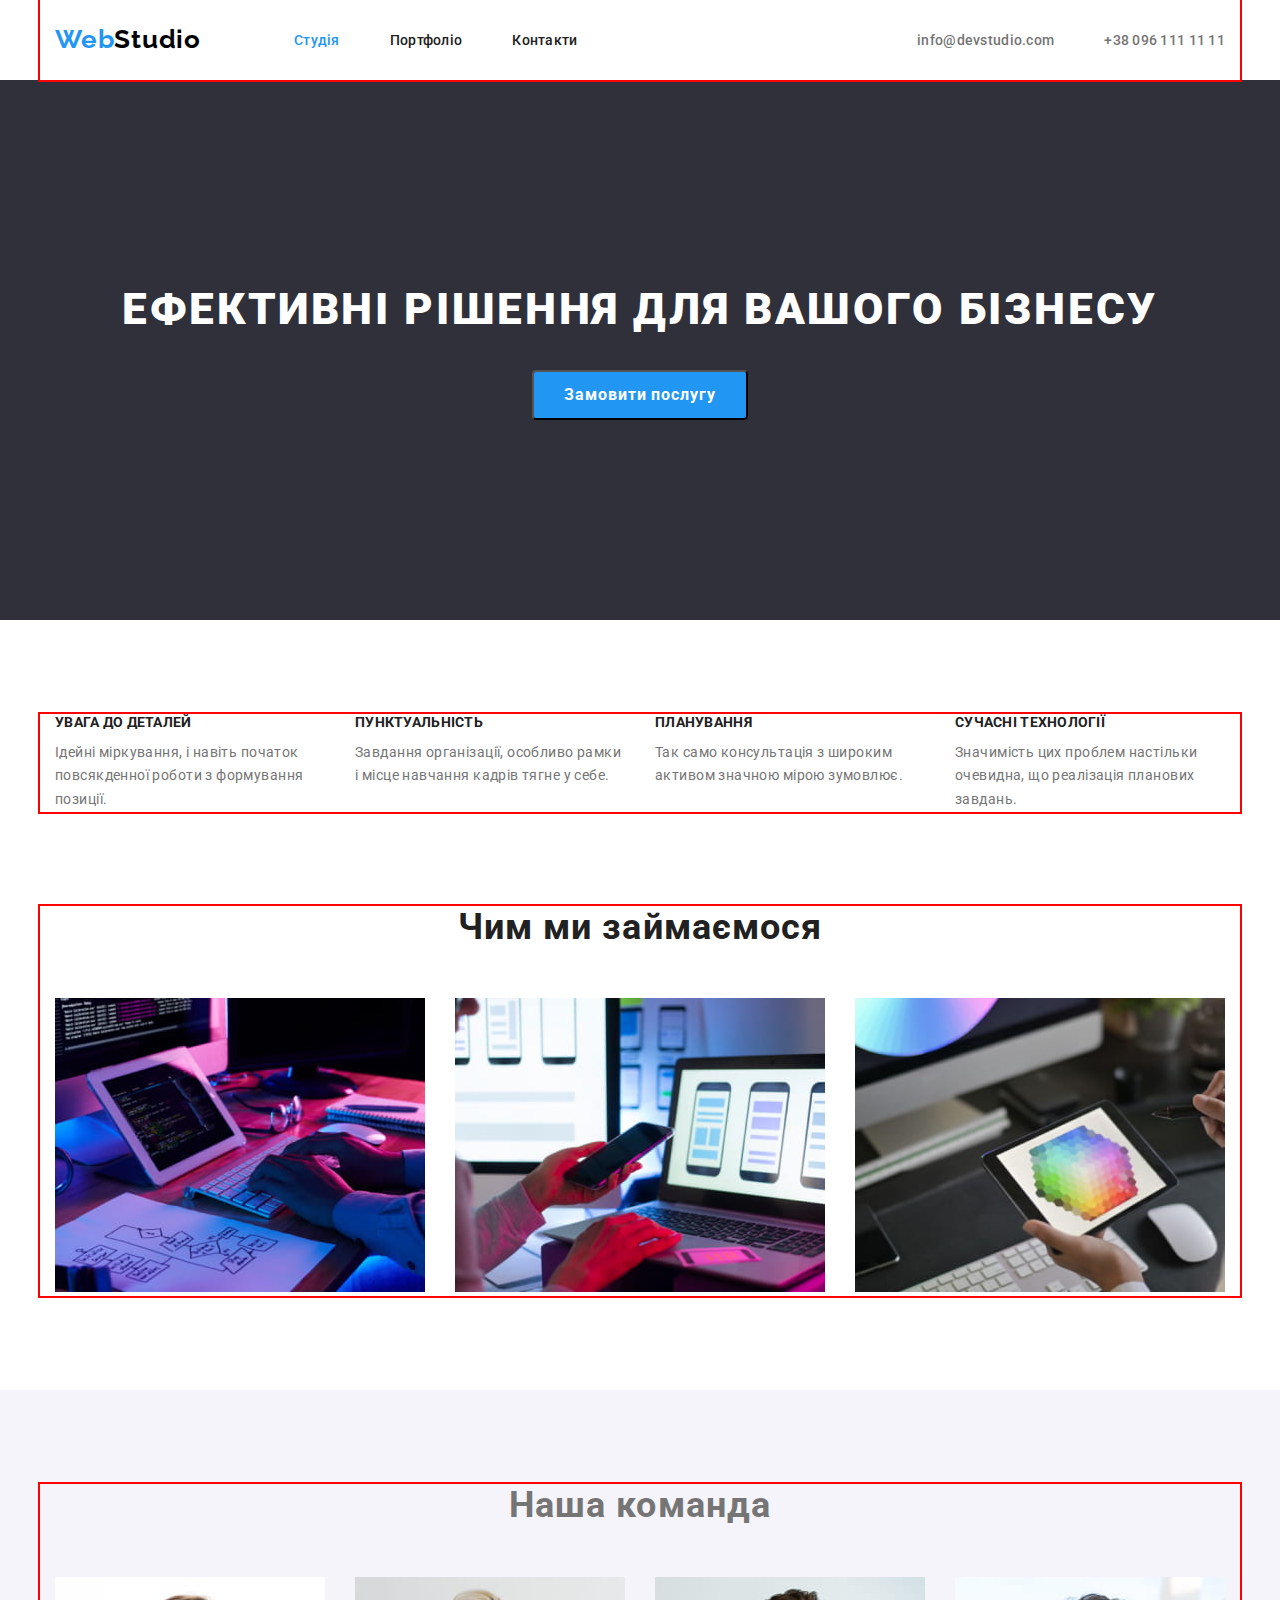
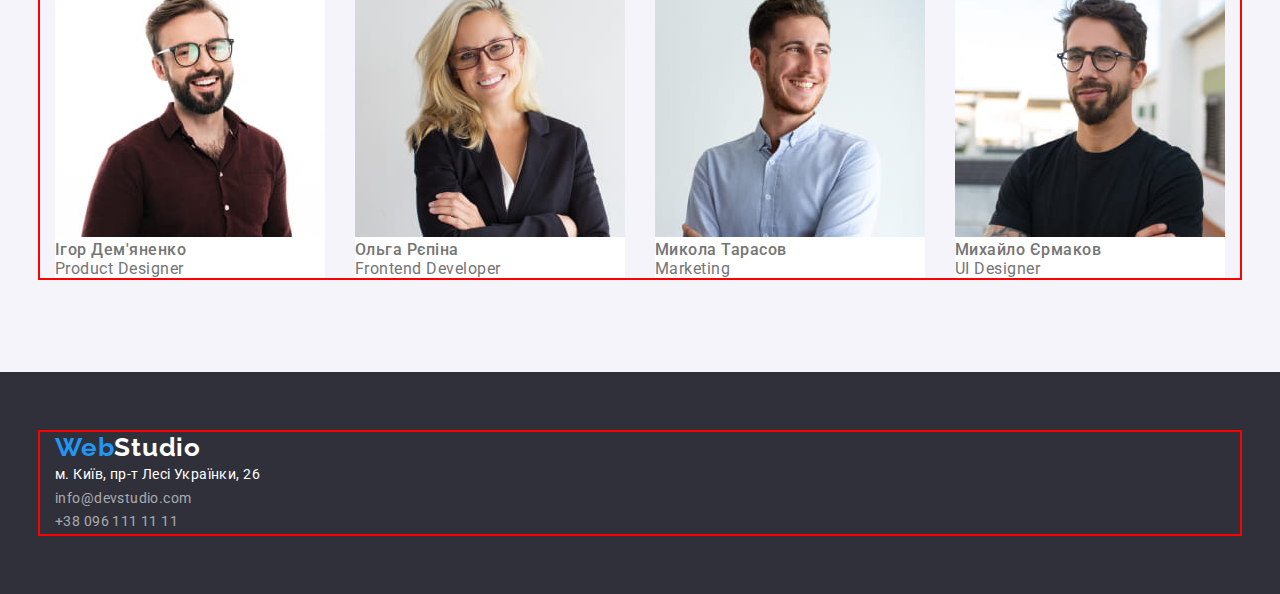
==== index.html @ bb6c6833 "Index.html changed" ====
<!DOCTYPE html>
<html lang="uk">
  <head>
    <meta charset="UTF-8" />
    <meta http-equiv="X-UA-Compatible" content="IE=edge" />
    <meta name="viewport" content="width=device-width, initial-scale=1.0" />
    <title>Веб Студія</title>

    <link rel="preconnect" href="https://fonts.googleapis.com" />
    <link rel="preconnect" href="https://fonts.gstatic.com" crossorigin />
    <link
      href="https://fonts.googleapis.com/css2?family=Raleway:wght@700&family=Roboto:wght@400;500;700;900&display=swap"
      rel="stylesheet"
    />
    <link
      rel="stylesheet"
      href="https://cdnjs.cloudflare.com/ajax/libs/modern-normalize/1.1.0/modern-normalize.min.css"
    />
    <link rel="stylesheet" href="./css/styles.css" />
  </head>
  <body>
    <header class="site-header">
      <div class="container container-header">
        <nav class="navigation">
          <a class="logo" href="./index.html"><span class="web">Web</span>Studio</a>

          <ul class="site-nav list">
            <li class="item">
              <a class="link current" href="./index.html">Студія</a>
            </li>
            <li class="item">
              <a class="link" href="./portfolio.html">Портфоліо</a>
            </li>
            <li class="item">
              <a class="link" href="#">Контакти</a>
            </li>
          </ul>
        </nav>

        <ul class="contacts list">
          <li class="item">
            <a class="link" href="mailto:info@devstudio.com">info@devstudio.com</a>
          </li>
          <li class="item">
            <a class="link" href="tel:+380961111111">+38 096 111 11 11</a>
          </li>
        </ul>
      </div>
    </header>

    <main>
      <section class="hero">
        <h1 class="hero-title">Ефективні рішення для вашого бізнесу</h1>
        <button class="hero-btn" type="button">Замовити послугу</button>
      </section>

      <section class="features">
        <div class="container">
          <h2 class="visually-hidden">Особливості</h2>
          <ul class="features-list list">
            <li class="item">
              <h3 class="features-title">УВАГА ДО ДЕТАЛЕЙ</h3>
              <p class="features-desc">
                Ідейні міркування, і навіть початок повсякденної роботи з формування позиції.
              </p>
            </li>
            <li class="item">
              <h3 class="features-title">ПУНКТУАЛЬНІСТЬ</h3>
              <p class="features-desc">
                Завдання організації, особливо рамки і місце навчання кадрів тягне у себе.
              </p>
            </li>
            <li class="item">
              <h3 class="features-title">ПЛАНУВАННЯ</h3>
              <p class="features-desc">
                Так само консультація з широким активом значною мірою зумовлює.
              </p>
            </li>
            <li class="item">
              <h3 class="features-title">СУЧАСНІ ТЕХНОЛОГІЇ</h3>
              <p class="features-desc">
                Значимість цих проблем настільки очевидна, що реалізація планових завдань.
              </p>
            </li>
          </ul>
        </div>
      </section>

      <section class="activities">
        <div class="container">
          <h2 class="activities-title">Чим ми займаємося</h2>
          <ul class="activities-list list">
            <li class="item">
              <img src="./images/img1.jpeg" alt="Картинка 1" width="370" />
            </li>
            <li class="item">
              <img src="./images/img2.jpeg" alt="Картинка 2" width="370" />
            </li>
            <li class="item">
              <img src="./images/img3.jpeg" alt="Картинка 3" width="370" />
            </li>
          </ul>
        </div>
      </section>

      <section class="team">
        <div class="container">
          <h2 class="team-title">Наша команда</h2>
          <ul class="team-list list">
            <li class="card">
              <img src="./images/demianenko.jpeg" alt="Ігор Дем'яненко" width="270" />
              <h3 class="card-title">Ігор Дем'яненко</h3>
              <p class="card-desc" lang="en">Product Designer</p>
            </li>
            <li class="card">
              <img src="./images/riepina.jpeg" alt="Ольга Рєпіна" width="270" />
              <h3 class="card-title">Ольга Рєпіна</h3>
              <p class="card-desc" lang="en">Frontend Developer</p>
            </li>
            <li class="card">
              <img src="./images/tarasov.jpeg" alt="Микола Тарасов" width="270" />
              <h3 class="card-title">Микола Тарасов</h3>
              <p class="card-desc" lang="en">Marketing</p>
            </li>
            <li class="card">
              <img src="./images/iermakov.jpeg" alt="Михайло Єрмаков" width="270" />
              <h3 class="card-title">Михайло Єрмаков</h3>
              <p class="card-desc" lang="en">UI Designer</p>
            </li>
          </ul>
        </div>
      </section>
    </main>

    <footer class="site-footer">
      <div class="container">
        <a class="logo" href="./index.html"><span class="web">Web</span>Studio </a>
        <address class="site-address">
          <ul class="list">
            <li>
              <a
                class="map"
                href="https://goo.gl/maps/CPtrU1FHBa2aNyZL9"
                target="_blank"
                rel="noopener noreferrer"
                >м. Київ, пр-т Лесі Українки, 26</a
              >
            </li>
            <li>
              <a class="mail" href="mailto:info@devstudio.com">info@devstudio.com</a>
            </li>
            <li>
              <a class="tel" href="tel:+380961111111">+38 096 111 11 11</a>
            </li>
          </ul>
        </address>
      </div>
    </footer>
  </body>
</html>
---- css/styles.css ----
:root {
  --primary-color: #757575;
  --secondary-color: #212121;
  --accent-color: #2196f3;
  --bg-primary-color: #2f303a;
  --bg-secondary-color: #f5f4fa;
  --white-color: #ffffff;
  --white-color-transparent: rgba(255, 255, 255, 0.6);
  --logo-color: #000000;
  --button-active-color: #188ce8;
}

body {
  background-color: var(--white-color);
  color: var(--primary-color);
  font-family: 'Roboto', sans-serif;
}

a {
  text-decoration: none;
}

h1,
h2,
h3,
p {
  margin-top: 0;
  margin-bottom: 0;
}

.list {
  list-style: none;
  padding: 0;
  margin: 0;
}

.container {
  width: 1200px;
  padding-left: 15px;
  padding-right: 15px;
  margin: 0 auto;
  outline: 2px solid red;
}

/*-----HEADER-----*/

.container-header {
  display: flex;
  align-items: center;
}

.navigation {
  display: flex;
}

.site-nav,
.contacts {
  display: flex;
  gap: 50px;
  padding-top: 32px;
  padding-bottom: 32px;
}

.site-header a {
  font-weight: 500;
  font-size: 14px;
  line-height: 1.17;
  letter-spacing: 0.02em;
}
.site-header a:hover,
.site-header a:focus,
.site-footer a:hover,
.site-footer a:focus {
  color: var(--accent-color);
}

.navigation .logo,
.site-footer .logo {
  font-family: 'Raleway', sans-serif;
  font-weight: 700;
  font-size: 26px;
  line-height: 1.17;
  letter-spacing: 0.03em;
}
.navigation .logo {
  margin-right: 93px;
  padding-top: 24px;
  padding-bottom: 25px;
  color: var(--logo-color);
}

.web {
  color: var(--accent-color);
}

.site-nav .link {
  display: block;
  color: var(--secondary-color);
}

.site-nav .current {
  color: var(--accent-color);
}

.contacts {
  margin-left: auto;
}

.contacts .link {
  display: block;
  color: var(--primary-color);
}

/*-----HERO-----*/

.hero,
.site-footer {
  background-color: var(--bg-primary-color);
}

.hero {
  text-align: center;
  color: var(--white-color);
  padding-top: 200px;
  padding-bottom: 200px;
  margin-bottom: 94px;
}

.hero-title {
  margin-bottom: 30px;
  color: var(--white-color);
  font-weight: 900;
  font-size: 44px;
  line-height: 1.36;
  letter-spacing: 0.06em;
  text-transform: uppercase;
}

.hero-btn {
  display: inline-block;
  border-radius: 4px;
  min-width: 216px;
  height: 50px;
  background-color: var(--accent-color);
  color: var(--white-color);
  font-family: inherit;
  font-weight: 700;
  font-size: 16px;
  line-height: 1.88;
  letter-spacing: 0.06em;
  cursor: pointer;
}
.hero-btn:active {
  background-color: var(--button-active-color);
}

/*-----FEATURES-----*/

.features,
.activities {
  margin-bottom: 94px;
}

.visually-hidden {
  position: absolute;
  width: 1px;
  height: 1px;
  margin: -1px;
  border: 0;
  padding: 0;
  white-space: nowrap;
  clip-path: inset(100%);
  clip: rect(0 0 0 0);
  overflow: hidden;
}

.features-list,
.activities-list,
.team-list {
  display: flex;
  gap: 30px;
}

.features-list .item {
  max-width: 270px;
}

.activities-title,
.features-title,
.team-title .card-title,
.project-title {
  color: var(--secondary-color);
}

.features-title {
  margin-bottom: 10px;
  font-size: 14px;
  line-height: 1.17;
  letter-spacing: 0.02em;
  text-transform: uppercase;
}

.features-desc {
  font-size: 14px;
  line-height: 1.7;
  letter-spacing: 0.03em;
}

/*-----ACTIVITIES------*/

.activities-title,
.team-title {
  margin-bottom: 50px;
  font-size: 36px;
  line-height: 1.17;
  letter-spacing: 0.03em;
  text-align: center;
}

/*-----TEAM-----*/

.team {
  background-color: var(--bg-secondary-color);
  padding-top: 94px;
  padding-bottom: 94px;
}

.card {
  background-color: var(--white-color);
}

.card-title {
  font-weight: 500;
  font-size: 16px;
  line-height: 1.17;
  letter-spacing: 0.03em;
}

.card-desc {
  font-size: 16px;
  line-height: 1.17;
  letter-spacing: 0.03em;
}

/*-----FOOTER-----*/
.site-footer {
  padding: 60px 0;
}

.site-footer .logo {
  color: var(--white-color);
}

.site-footer address {
  font-style: normal;
  font-size: 14px;
  line-height: 1.7;
  letter-spacing: 0.03em;
}

.site-footer .map {
  color: var(--white-color);
}

.site-footer .mail,
.site-footer .tel {
  color: var(--white-color-transparent);
}

.filter-button {
  background-color: var(--bg-secondary-color);
  color: var(--secondary-color);
  font-family: 'Roboto', sans-serif;
  font-weight: 500;
  font-size: 16px;
  line-height: 1.6;
  letter-spacing: 0.03em;
}
.filter-button:hover,
.filter-button:focus {
  background-color: var(--accent-color);
  color: var(--white-color);
  cursor: pointer;
}

.project-title {
  color: var(--secondary-color);
  font-size: 18px;
  line-height: 1.88;
  letter-spacing: 0.06em;
}

.project-type {
  color: var(--primary-color);
  font-size: 16px;
  line-height: 1.88;
  letter-spacing: 0.03em;
}
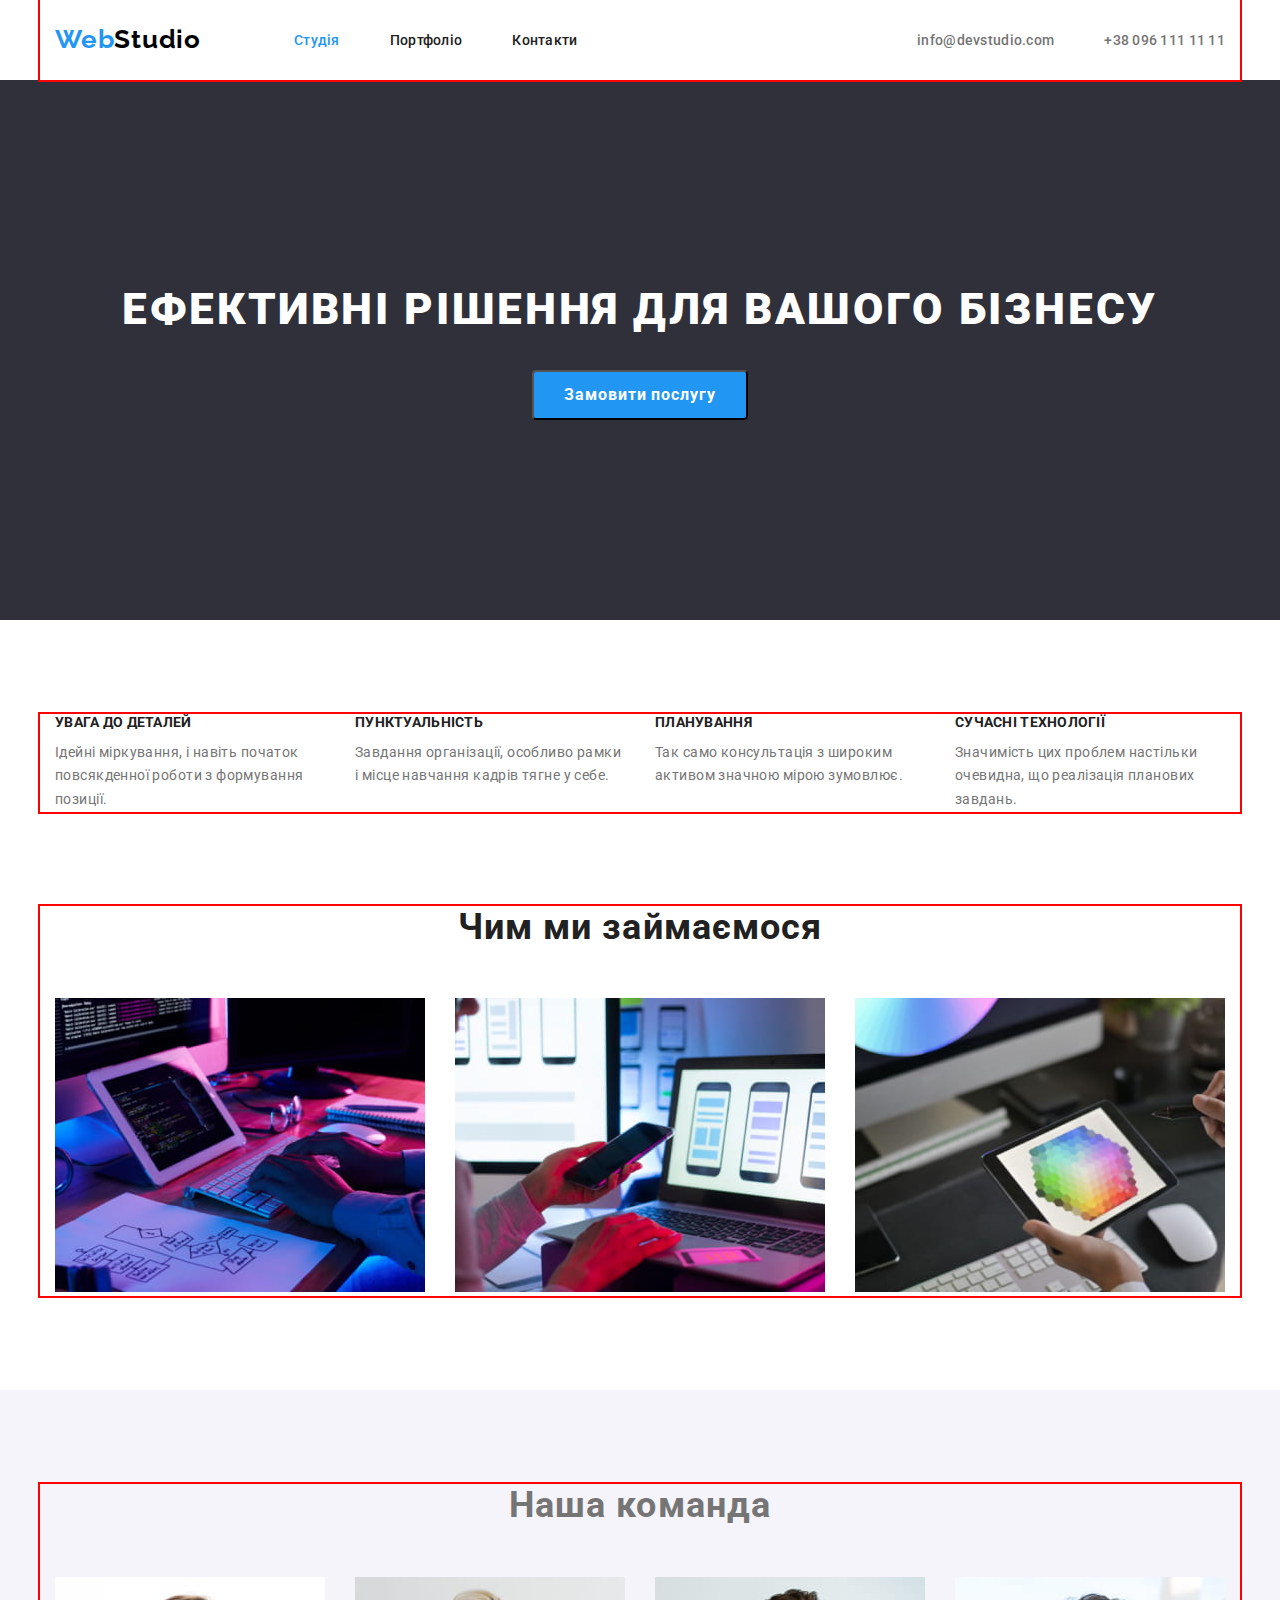
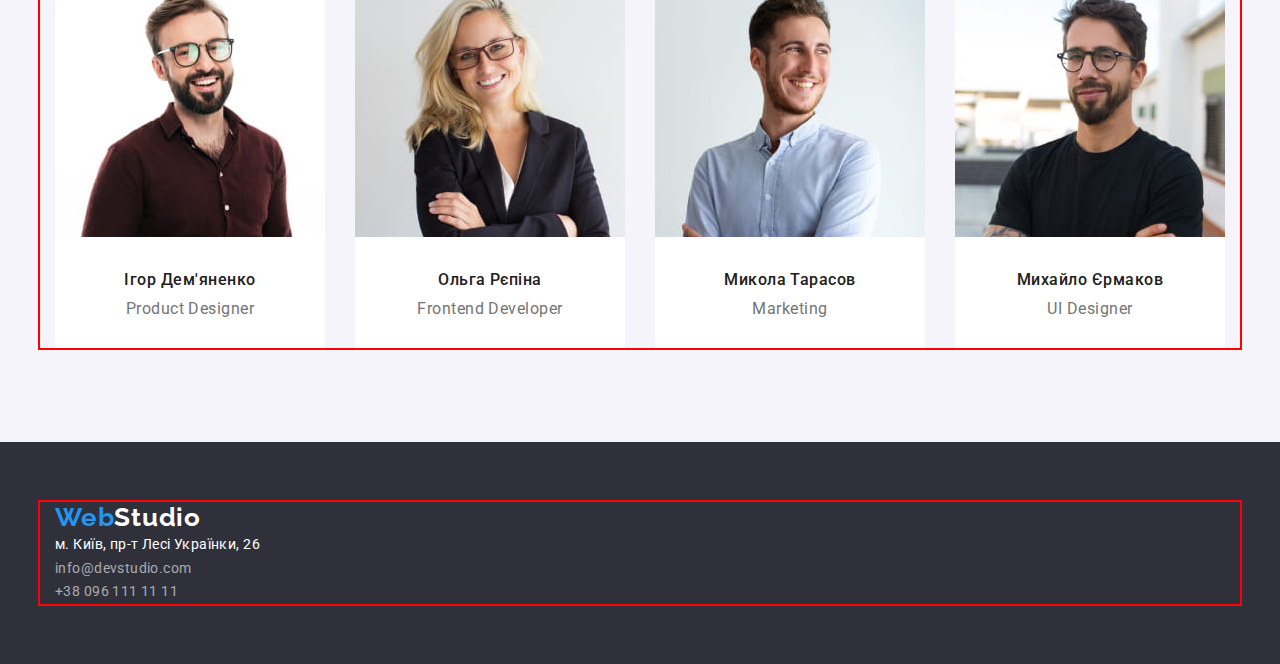
==== commit ee5e2dde: "Added geometry styling and content positioning for portfolio.html" ====
--- a/index.html
+++ b/index.html
@@ -109,23 +109,30 @@
           <ul class="team-list list">
             <li class="card">
               <img src="./images/demianenko.jpeg" alt="Ігор Дем'яненко" width="270" />
+
               <h3 class="card-title">Ігор Дем'яненко</h3>
               <p class="card-desc" lang="en">Product Designer</p>
             </li>
             <li class="card">
               <img src="./images/riepina.jpeg" alt="Ольга Рєпіна" width="270" />
-              <h3 class="card-title">Ольга Рєпіна</h3>
-              <p class="card-desc" lang="en">Frontend Developer</p>
+              <div class="card-holder">
+                <h3 class="card-title">Ольга Рєпіна</h3>
+                <p class="card-desc" lang="en">Frontend Developer</p>
+              </div>
             </li>
             <li class="card">
               <img src="./images/tarasov.jpeg" alt="Микола Тарасов" width="270" />
-              <h3 class="card-title">Микола Тарасов</h3>
-              <p class="card-desc" lang="en">Marketing</p>
+              <div class="card-holder">
+                <h3 class="card-title">Микола Тарасов</h3>
+                <p class="card-desc" lang="en">Marketing</p>
+              </div>
             </li>
             <li class="card">
               <img src="./images/iermakov.jpeg" alt="Михайло Єрмаков" width="270" />
-              <h3 class="card-title">Михайло Єрмаков</h3>
-              <p class="card-desc" lang="en">UI Designer</p>
+              <div class="card-holder">
+                <h3 class="card-title">Михайло Єрмаков</h3>
+                <p class="card-desc" lang="en">UI Designer</p>
+              </div>
             </li>
           </ul>
         </div>
--- a/css/styles.css
+++ b/css/styles.css
@@ -8,6 +8,7 @@
   --white-color-transparent: rgba(255, 255, 255, 0.6);
   --logo-color: #000000;
   --button-active-color: #188ce8;
+  --border-color: #eeeeee;
 }
 
 body {
@@ -227,16 +228,22 @@
 
 .card {
   background-color: var(--white-color);
+  display: inline-block;
+  text-align: center;
 }
 
 .card-title {
+  margin-top: 30px;
+  margin-bottom: 10px;
   font-weight: 500;
   font-size: 16px;
   line-height: 1.17;
   letter-spacing: 0.03em;
+  color: var(--secondary-color);
 }
 
 .card-desc {
+  padding-bottom: 30px;
   font-size: 16px;
   line-height: 1.17;
   letter-spacing: 0.03em;
@@ -267,7 +274,23 @@
   color: var(--white-color-transparent);
 }
 
-.filter-button {
+/*-----PORTFOLIO-----*/
+
+.portfolio {
+  margin-top: 94px;
+  margin-bottom: 94px;
+}
+
+.filter-list {
+  display: flex;
+  gap: 8px;
+  justify-content: center;
+  margin-bottom: 50px;
+}
+
+.filter-btn {
+  padding: 6px 22px;
+  border-radius: 4px;
   background-color: var(--bg-secondary-color);
   color: var(--secondary-color);
   font-family: 'Roboto', sans-serif;
@@ -276,17 +299,37 @@
   line-height: 1.6;
   letter-spacing: 0.03em;
 }
-.filter-button:hover,
-.filter-button:focus {
+.filter-btn:hover,
+.filter-btn:focus {
   background-color: var(--accent-color);
   color: var(--white-color);
   cursor: pointer;
 }
 
+/*-----PROJECT-----*/
+
+.project-list {
+  display: flex;
+  flex-wrap: wrap;
+  gap: 30px;
+}
+
+.project-item {
+  width: calc((100% - 30px * 2) / 3);
+  height: 404px;
+  border: 1px solid var(--border-color);
+}
+
+.project-text {
+  padding: 20px 24px;
+  min-width: 322px;
+}
+
 .project-title {
+  margin-bottom: 4px;
   color: var(--secondary-color);
   font-size: 18px;
-  line-height: 1.88;
+  line-height: 2;
   letter-spacing: 0.06em;
 }
 
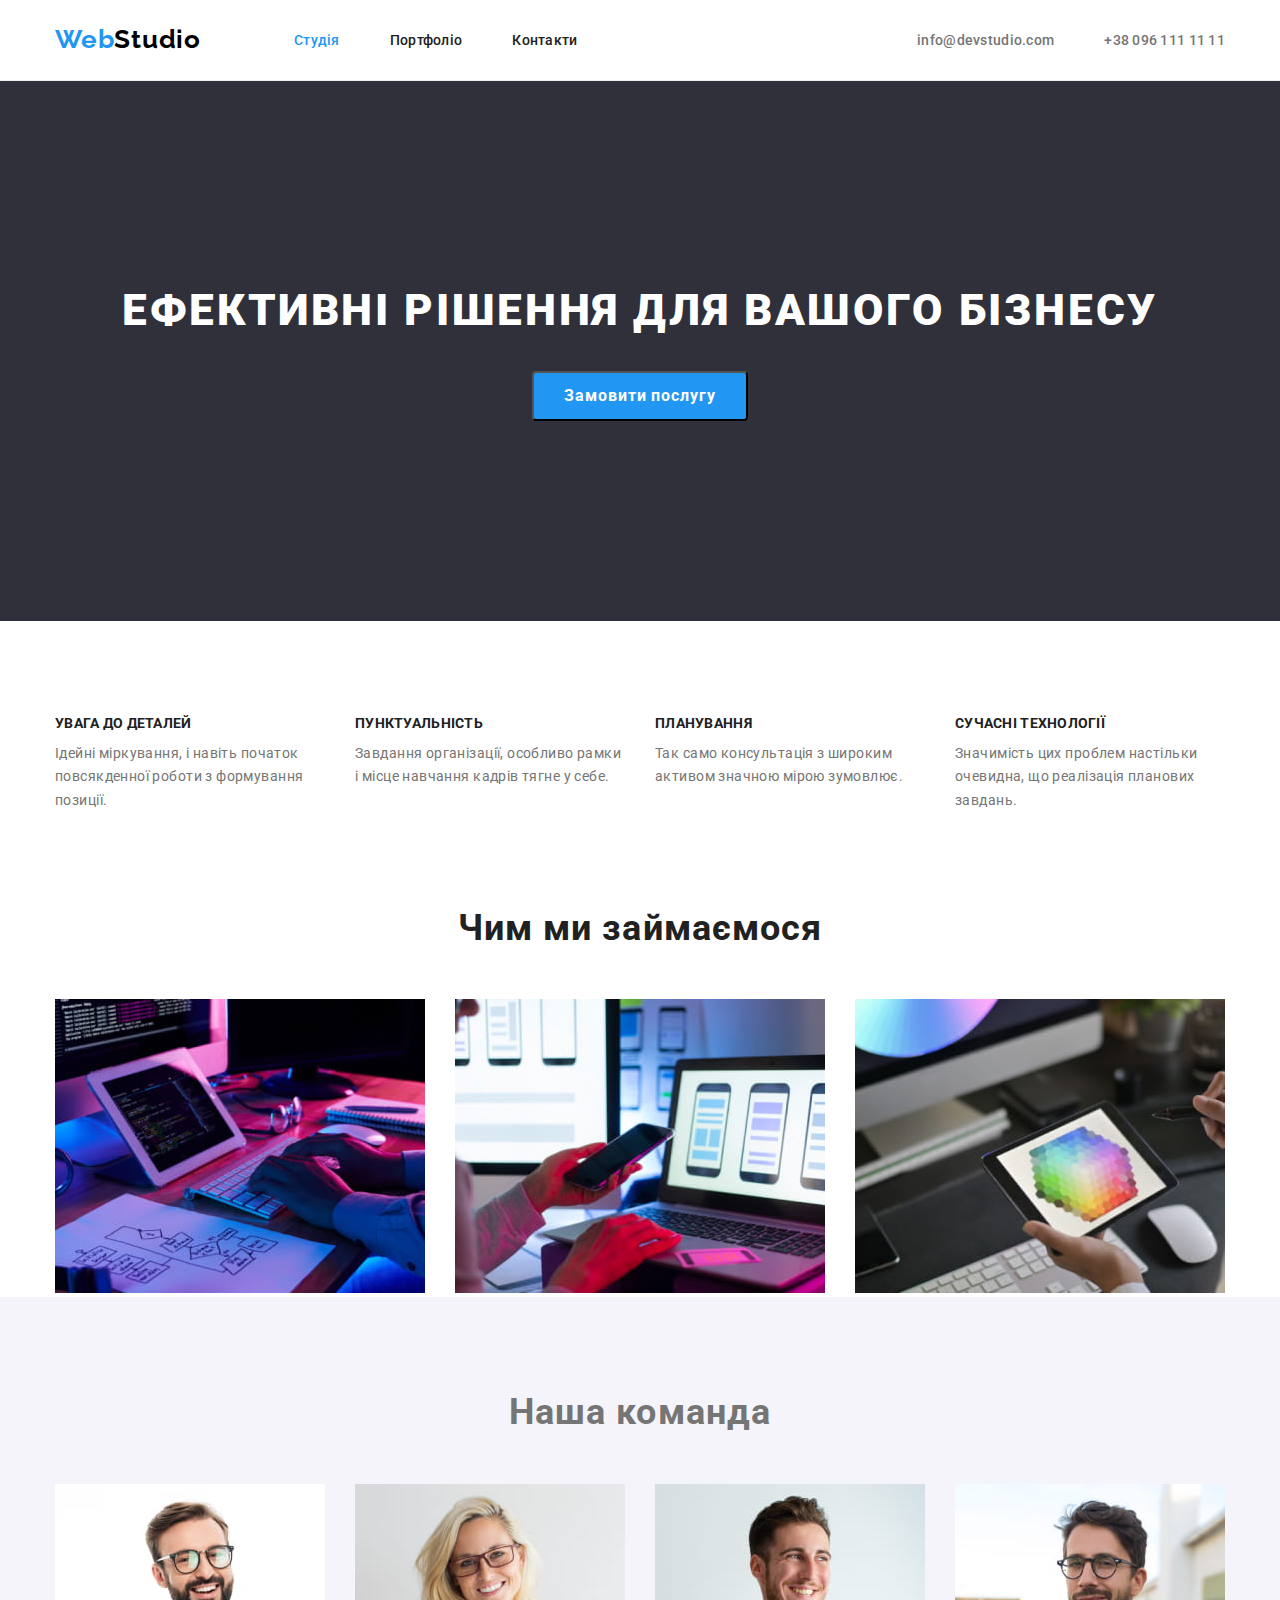
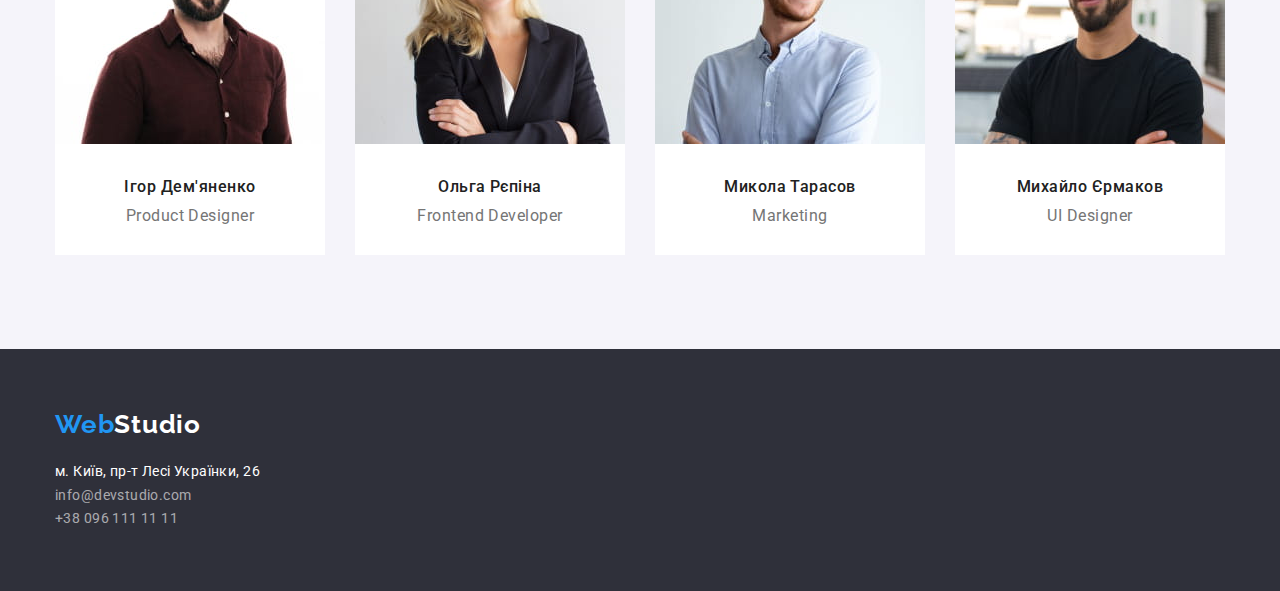
==== commit be728f0f: "Added some changes according to HW criteria" ====
--- a/index.html
+++ b/index.html
@@ -54,7 +54,7 @@
         <button class="hero-btn" type="button">Замовити послугу</button>
       </section>
 
-      <section class="features">
+      <section class="section features">
         <div class="container">
           <h2 class="visually-hidden">Особливості</h2>
           <ul class="features-list list">
@@ -103,7 +103,7 @@
         </div>
       </section>
 
-      <section class="team">
+      <section class="section team">
         <div class="container">
           <h2 class="team-title">Наша команда</h2>
           <ul class="team-list list">
@@ -143,7 +143,7 @@
       <div class="container">
         <a class="logo" href="./index.html"><span class="web">Web</span>Studio </a>
         <address class="site-address">
-          <ul class="list">
+          <ul class="address-list list">
             <li>
               <a
                 class="map"
--- a/css/styles.css
+++ b/css/styles.css
@@ -9,6 +9,7 @@
   --logo-color: #000000;
   --button-active-color: #188ce8;
   --border-color: #eeeeee;
+  --border-header-color: #ececec;
 }
 
 body {
@@ -40,10 +41,12 @@
   padding-left: 15px;
   padding-right: 15px;
   margin: 0 auto;
-  outline: 2px solid red;
 }
 
 /*-----HEADER-----*/
+.site-header {
+  border-bottom: 1px solid var(--border-header-color);
+}
 
 .container-header {
   display: flex;
@@ -124,7 +127,6 @@
   color: var(--white-color);
   padding-top: 200px;
   padding-bottom: 200px;
-  margin-bottom: 94px;
 }
 
 .hero-title {
@@ -157,9 +159,9 @@
 
 /*-----FEATURES-----*/
 
-.features,
-.activities {
-  margin-bottom: 94px;
+.section {
+  padding-top: 94px;
+  padding-bottom: 94px;
 }
 
 .visually-hidden {
@@ -222,8 +224,6 @@
 
 .team {
   background-color: var(--bg-secondary-color);
-  padding-top: 94px;
-  padding-bottom: 94px;
 }
 
 .card {
@@ -255,6 +255,8 @@
 }
 
 .site-footer .logo {
+  display: inline-block;
+  margin-bottom: 20px;
   color: var(--white-color);
 }
 
@@ -265,7 +267,12 @@
   letter-spacing: 0.03em;
 }
 
+.address-list {
+  display: inline-block;
+}
+
 .site-footer .map {
+  margin-bottom: 9px;
   color: var(--white-color);
 }
 
@@ -274,12 +281,11 @@
   color: var(--white-color-transparent);
 }
 
+.site-footer .mail {
+  margin-bottom: 9px;
+}
+
 /*-----PORTFOLIO-----*/
-
-.portfolio {
-  margin-top: 94px;
-  margin-bottom: 94px;
-}
 
 .filter-list {
   display: flex;
@@ -317,12 +323,13 @@
 .project-item {
   width: calc((100% - 30px * 2) / 3);
   height: 404px;
-  border: 1px solid var(--border-color);
 }
 
 .project-text {
   padding: 20px 24px;
   min-width: 322px;
+  border: 1px solid var(--border-color);
+  border-top: none;
 }
 
 .project-title {
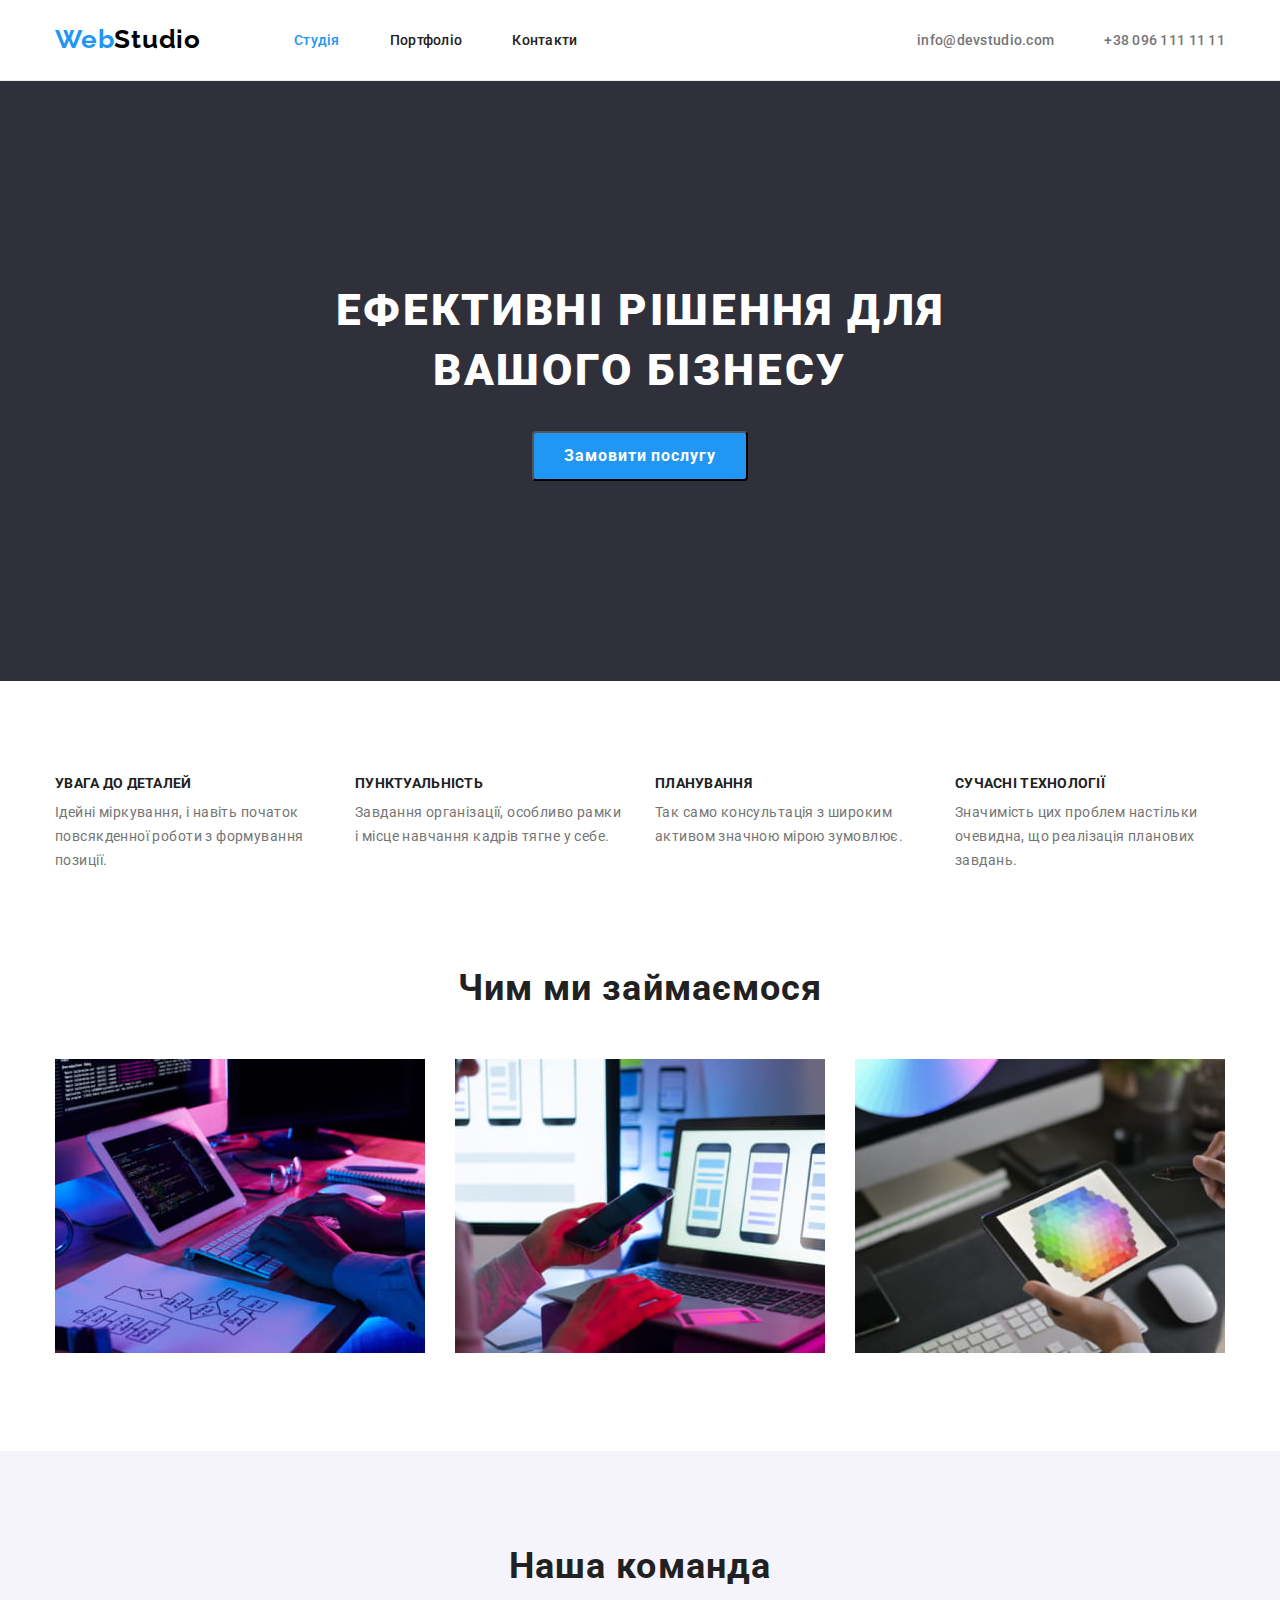
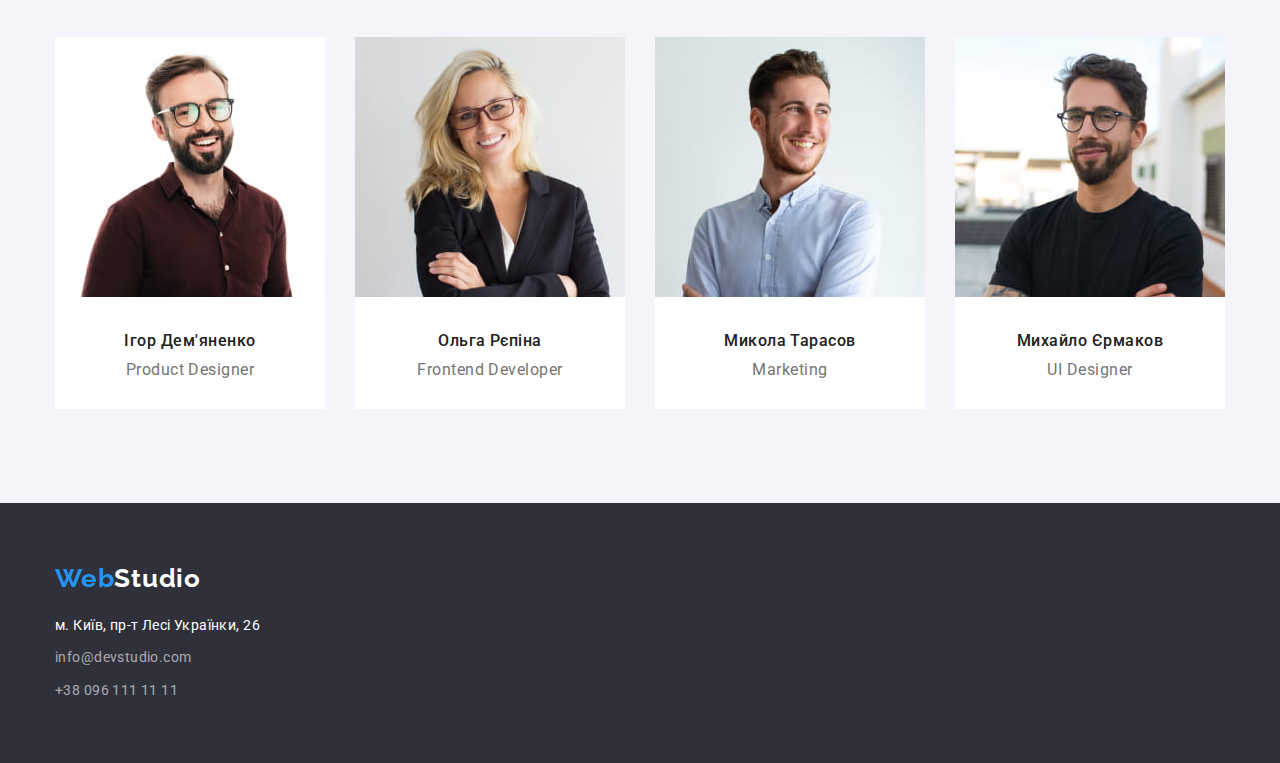
==== commit 83f868dc: "fixed mistakes" ====
--- a/index.html
+++ b/index.html
@@ -109,27 +109,28 @@
           <ul class="team-list list">
             <li class="card">
               <img src="./images/demianenko.jpeg" alt="Ігор Дем'яненко" width="270" />
-
-              <h3 class="card-title">Ігор Дем'яненко</h3>
-              <p class="card-desc" lang="en">Product Designer</p>
+              <div class="card-text">
+                <h3 class="card-title">Ігор Дем'яненко</h3>
+                <p class="card-desc" lang="en">Product Designer</p>
+              </div>
             </li>
             <li class="card">
               <img src="./images/riepina.jpeg" alt="Ольга Рєпіна" width="270" />
-              <div class="card-holder">
+              <div class="card-text">
                 <h3 class="card-title">Ольга Рєпіна</h3>
                 <p class="card-desc" lang="en">Frontend Developer</p>
               </div>
             </li>
             <li class="card">
               <img src="./images/tarasov.jpeg" alt="Микола Тарасов" width="270" />
-              <div class="card-holder">
+              <div class="card-text">
                 <h3 class="card-title">Микола Тарасов</h3>
                 <p class="card-desc" lang="en">Marketing</p>
               </div>
             </li>
             <li class="card">
               <img src="./images/iermakov.jpeg" alt="Михайло Єрмаков" width="270" />
-              <div class="card-holder">
+              <div class="card-text">
                 <h3 class="card-title">Михайло Єрмаков</h3>
                 <p class="card-desc" lang="en">UI Designer</p>
               </div>
@@ -144,7 +145,7 @@
         <a class="logo" href="./index.html"><span class="web">Web</span>Studio </a>
         <address class="site-address">
           <ul class="address-list list">
-            <li>
+            <li class="address-item">
               <a
                 class="map"
                 href="https://goo.gl/maps/CPtrU1FHBa2aNyZL9"
@@ -153,10 +154,10 @@
                 >м. Київ, пр-т Лесі Українки, 26</a
               >
             </li>
-            <li>
+            <li class="address-item">
               <a class="mail" href="mailto:info@devstudio.com">info@devstudio.com</a>
             </li>
-            <li>
+            <li class="address-item">
               <a class="tel" href="tel:+380961111111">+38 096 111 11 11</a>
             </li>
           </ul>
--- a/css/styles.css
+++ b/css/styles.css
@@ -61,8 +61,6 @@
 .contacts {
   display: flex;
   gap: 50px;
-  padding-top: 32px;
-  padding-bottom: 32px;
 }
 
 .site-header a {
@@ -97,8 +95,14 @@
   color: var(--accent-color);
 }
 
+.site-nav .link,
+.contacts .link {
+  display: block;
+  padding-top: 32px;
+  padding-bottom: 32px;
+}
+
 .site-nav .link {
-  display: block;
   color: var(--secondary-color);
 }
 
@@ -111,7 +115,6 @@
 }
 
 .contacts .link {
-  display: block;
   color: var(--primary-color);
 }
 
@@ -131,6 +134,9 @@
 
 .hero-title {
   margin-bottom: 30px;
+  margin-left: auto;
+  margin-right: auto;
+  max-width: 696px;
   color: var(--white-color);
   font-weight: 900;
   font-size: 44px;
@@ -211,6 +217,10 @@
 
 /*-----ACTIVITIES------*/
 
+.activities {
+  padding-bottom: 94px;
+}
+
 .activities-title,
 .team-title {
   margin-bottom: 50px;
@@ -218,6 +228,7 @@
   line-height: 1.17;
   letter-spacing: 0.03em;
   text-align: center;
+  color: var(--secondary-color);
 }
 
 /*-----TEAM-----*/
@@ -232,8 +243,12 @@
   text-align: center;
 }
 
+.card-text {
+  padding-top: 30px;
+  padding-bottom: 30px;
+}
+
 .card-title {
-  margin-top: 30px;
   margin-bottom: 10px;
   font-weight: 500;
   font-size: 16px;
@@ -243,7 +258,6 @@
 }
 
 .card-desc {
-  padding-bottom: 30px;
   font-size: 16px;
   line-height: 1.17;
   letter-spacing: 0.03em;
@@ -270,19 +284,17 @@
 .address-list {
   display: inline-block;
 }
+.address-item:not(:last-child) {
+  margin-bottom: 9px;
+}
 
 .site-footer .map {
-  margin-bottom: 9px;
   color: var(--white-color);
 }
 
 .site-footer .mail,
 .site-footer .tel {
   color: var(--white-color-transparent);
-}
-
-.site-footer .mail {
-  margin-bottom: 9px;
 }
 
 /*-----PORTFOLIO-----*/
@@ -322,7 +334,6 @@
 
 .project-item {
   width: calc((100% - 30px * 2) / 3);
-  height: 404px;
 }
 
 .project-text {
